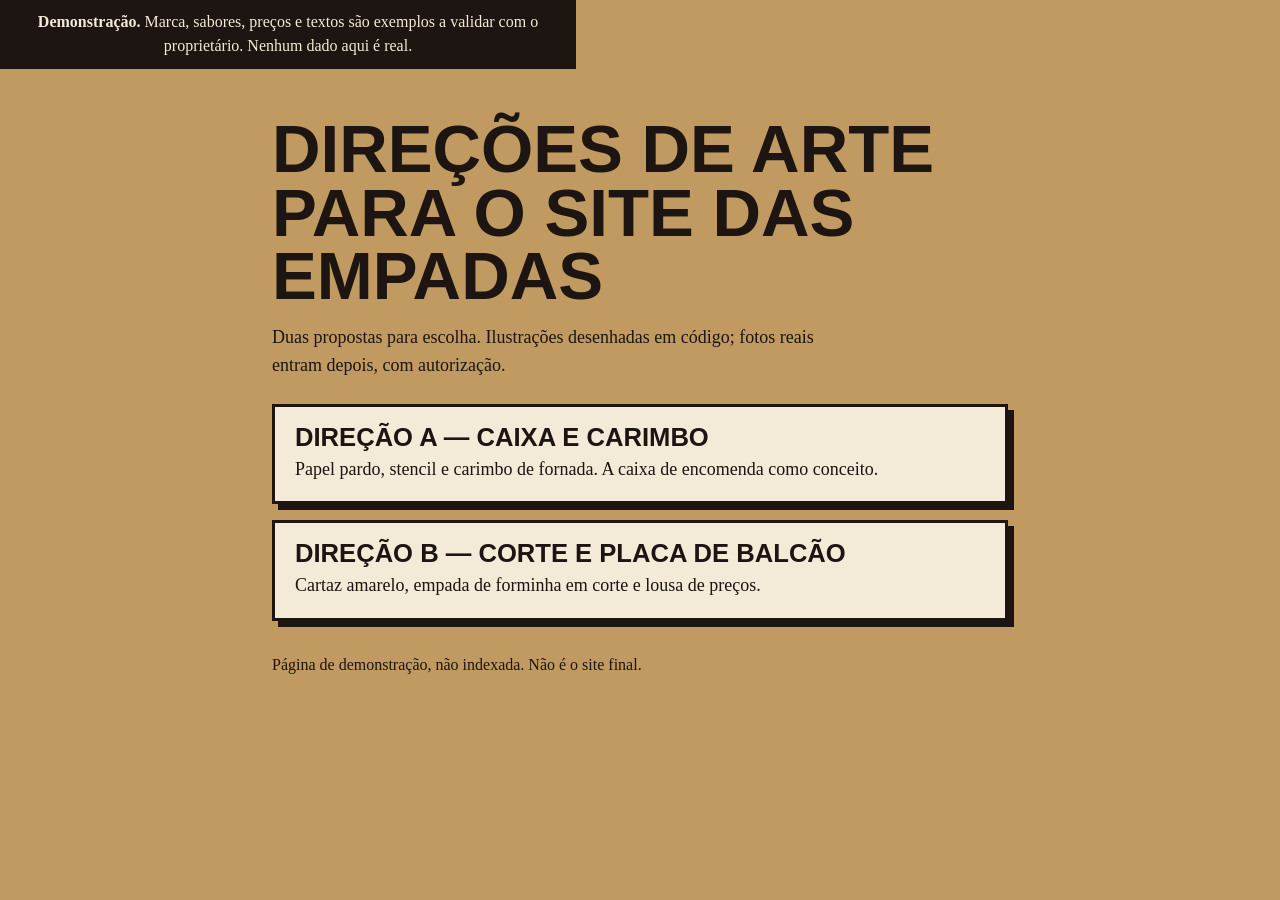
==== index.html @ 3d347c0f "chore: previews das direcoes de arte (demonstracao) Co-Authored-By: Claude Sonnet 5.5 <noreply@anthr" ====
<!doctype html>
<html lang="pt-BR">
<head>
<meta charset="utf-8">
<meta name="viewport" content="width=device-width,initial-scale=1">
<meta name="robots" content="noindex, nofollow">
<title>Direções de arte — empadas (demonstração)</title>
<style>
  :root{--ink:#1c1511;--paper:#f3ead7;--kraft:#c09a60;--brasa:#a3281a}
  *{box-sizing:border-box}
  body{margin:0;background:var(--kraft);color:var(--ink);font:1.125rem/1.55 Georgia,"Times New Roman",serif;padding:0 clamp(1rem,5vw,3rem) 3rem}
  .demo{background:var(--ink);color:var(--paper);margin:0 calc(-1 * clamp(1rem,5vw,3rem));padding:.6rem 1rem;text-align:center;font-size:1rem}
  main{max-width:46rem;margin:3rem auto 0}
  h1{font:900 clamp(2.4rem,9vw,4.2rem)/.95 Impact,"Arial Narrow",sans-serif;text-transform:uppercase;margin:0 0 1rem}
  p{margin:0 0 1.5rem;max-width:36rem}
  ul{list-style:none;margin:0;padding:0;display:grid;gap:1rem}
  a.card{display:block;background:var(--paper);color:var(--ink);border:3px solid var(--ink);padding:1.1rem 1.25rem;text-decoration:none;box-shadow:6px 6px 0 var(--ink)}
  a.card:hover{transform:translate(-2px,-2px)}
  a.card:focus-visible{outline:4px solid var(--brasa);outline-offset:4px}
  a.card b{display:block;font:900 1.6rem/1 Impact,"Arial Narrow",sans-serif;text-transform:uppercase;margin-bottom:.35rem}
  small{display:block;margin-top:2rem;font-size:1rem}
</style>
</head>
<body>
<p class="demo"><strong>Demonstração.</strong> Marca, sabores, preços e textos são exemplos a validar com o proprietário. Nenhum dado aqui é real.</p>
<main>
  <h1>Direções de arte para o site das empadas</h1>
  <p>Duas propostas para escolha. Ilustrações desenhadas em código; fotos reais entram depois, com autorização.</p>
  <ul>
    <li><a class="card" href="direcao-a/"><b>Direção A — Caixa e carimbo</b>Papel pardo, stencil e carimbo de fornada. A caixa de encomenda como conceito.</a></li>
    <li><a class="card" href="direcao-b/"><b>Direção B — Corte e placa de balcão</b>Cartaz amarelo, empada de forminha em corte e lousa de preços.</a></li>
  </ul>
  <small>Página de demonstração, não indexada. Não é o site final.</small>
</main>
</body>
</html>
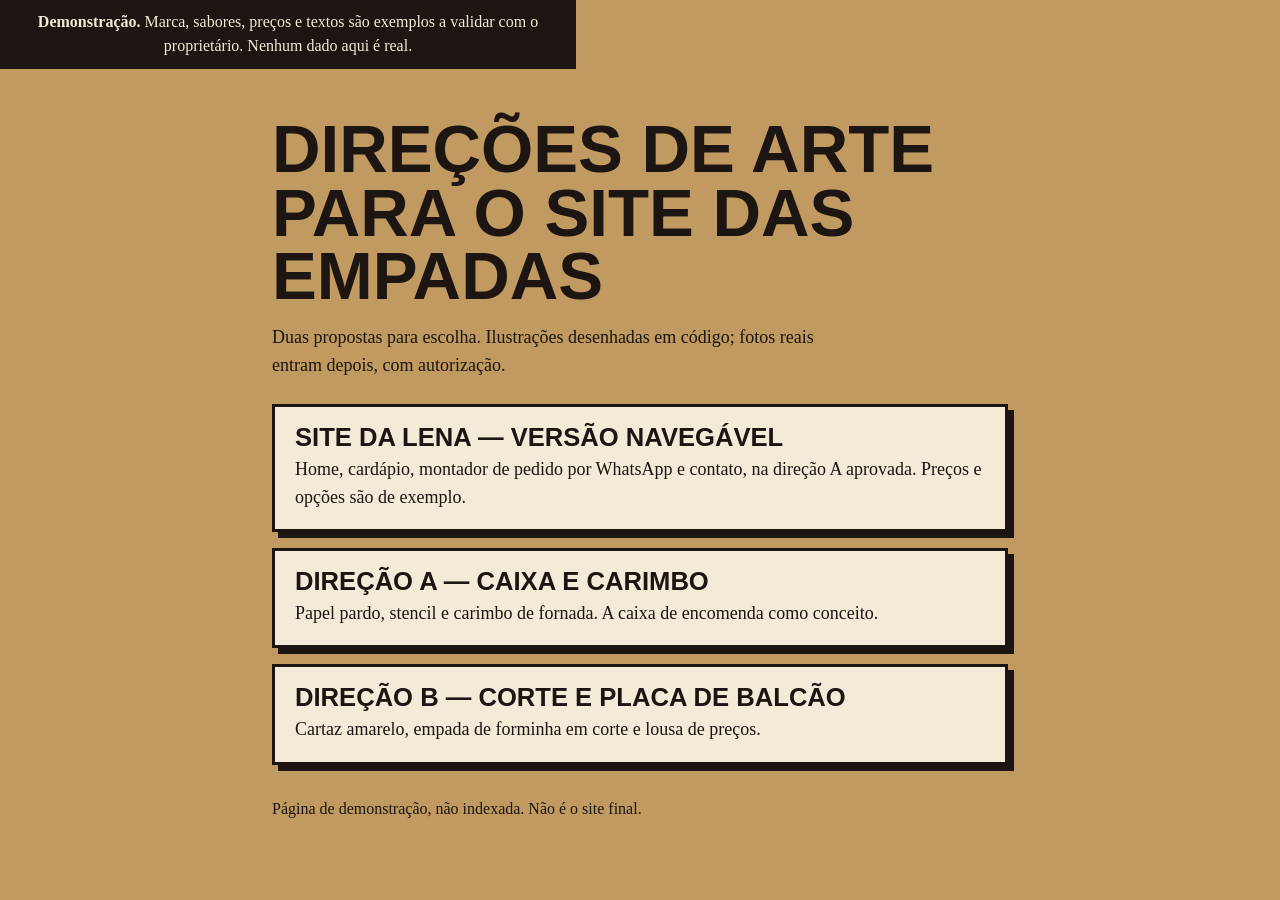
==== commit b5bd4389: "feat: site da Lena (demo navegavel) com pagina de pedido Build estatico do storefront (CATALOG_ENV=p" ====
--- a/index.html
+++ b/index.html
@@ -27,6 +27,7 @@
   <h1>Direções de arte para o site das empadas</h1>
   <p>Duas propostas para escolha. Ilustrações desenhadas em código; fotos reais entram depois, com autorização.</p>
   <ul>
+    <li><a class="card" href="lena/"><b>Site da Lena — versão navegável</b>Home, cardápio, montador de pedido por WhatsApp e contato, na direção A aprovada. Preços e opções são de exemplo.</a></li>
     <li><a class="card" href="direcao-a/"><b>Direção A — Caixa e carimbo</b>Papel pardo, stencil e carimbo de fornada. A caixa de encomenda como conceito.</a></li>
     <li><a class="card" href="direcao-b/"><b>Direção B — Corte e placa de balcão</b>Cartaz amarelo, empada de forminha em corte e lousa de preços.</a></li>
   </ul>
